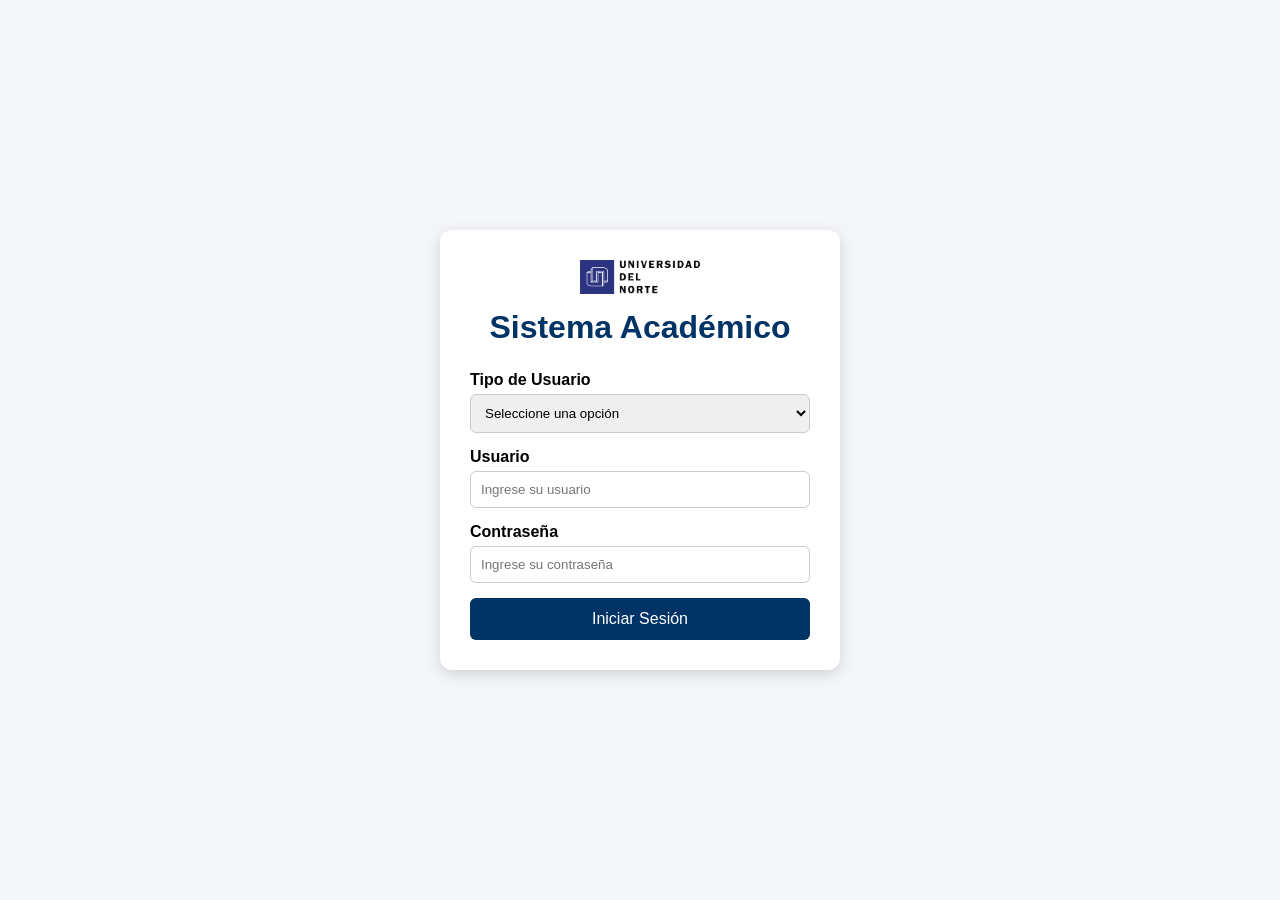
==== login.html @ c2c5f41a "Diseño de Login Seleccion entre las 4 opciones, ingreso de usuario y contraseña" ====
<!DOCTYPE html>
<html lang="es">
<head>
    <meta charset="UTF-8">
    <meta name="viewport" content="width=device-width, initial-scale=1.0">
    <link rel="stylesheet" href="estilos/login.css">
    <title>Login</title>
</head>
<body>

    <div class="contenedor">

        <div class="login-box">

            <img src="imagenes/logoUN.png" alt="Logo Universidad" class="logoUN">

            <h1>Sistema Académico</h1>

            <form>

                <label for="tipoUsuario">Tipo de Usuario</label>
                <select id="tipoUsuario" required>
                    <option value="">Seleccione una opción</option>
                    <option value="alumno">Alumno</option>
                    <option value="maestro">Maestro</option>
                    <option value="juez">Juez</option>
                    <option value="administrador">Administrador</option>
                </select>

                <label for="usuario">Usuario</label>
                <input
                    type="text"
                    id="usuario"
                    placeholder="Ingrese su usuario"
                    required>

                <label for="password">Contraseña</label>
                <input
                    type="password"
                    id="password"
                    placeholder="Ingrese su contraseña"
                    required>

                <button type="submit">
                    Iniciar Sesión
                </button>

            </form>

        </div>

    </div>

</body>
</html>
---- estilos/login.css ----
*{
    margin: 0;
    padding: 0;
    box-sizing: border-box;
}

body{
    font-family: Arial, sans-serif;
    background: #f4f6f9;
}

.contenedor{
    min-height: 100vh;
    display: flex;
    justify-content: center;
    align-items: center;
}

.login-box{
    background: white;
    width: 400px;
    padding: 30px;
    border-radius: 12px;
    box-shadow: 0 4px 15px rgba(0,0,0,0.15);
}

.logoUN{
    display: block;
    width: 120px;
    margin: 0 auto 15px;
}

h1{
    text-align: center;
    margin-bottom: 25px;
    color: #003366;
    cursor: default;
}

form{
    display: flex;
    flex-direction: column;
}

label{
    margin-bottom: 5px;
    font-weight: bold;
}

input,
select{
    padding: 10px;
    margin-bottom: 15px;
    border: 1px solid #ccc;
    border-radius: 6px;
}

button{
    padding: 12px;
    border: none;
    border-radius: 6px;
    background: #003366;
    color: white;
    font-size: 16px;
    cursor: pointer;
}

button:hover{
    background: #0055aa;
}

@media (max-width: 768px){
    .login-box{
        width: 90%;
    }
}
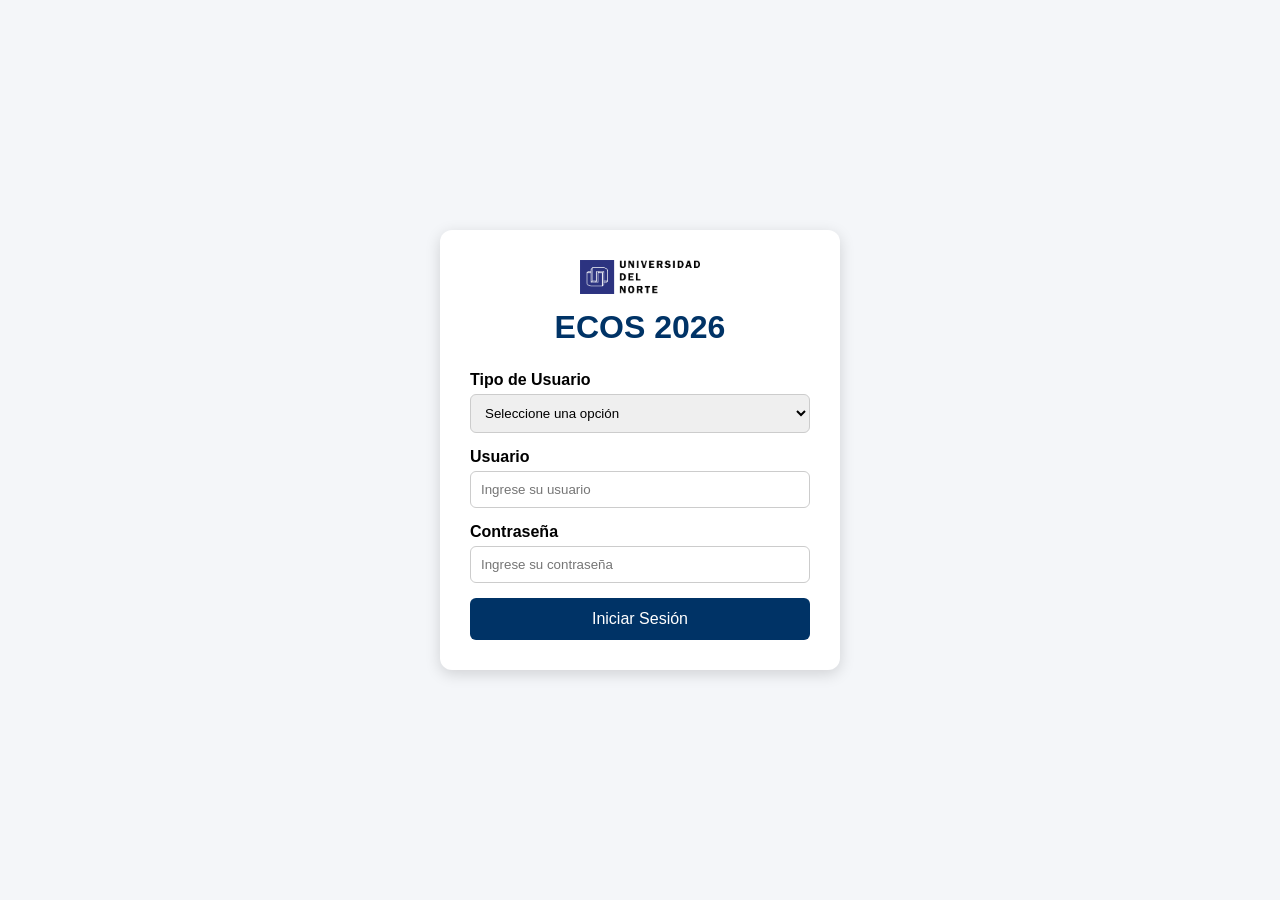
==== commit 6ed83368: "Update login.html" ====
--- a/login.html
+++ b/login.html
@@ -14,7 +14,7 @@
 
             <img src="imagenes/logoUN.png" alt="Logo Universidad" class="logoUN">
 
-            <h1>Sistema Académico</h1>
+            <h1>ECOS 2026</h1>
 
             <form>
 
